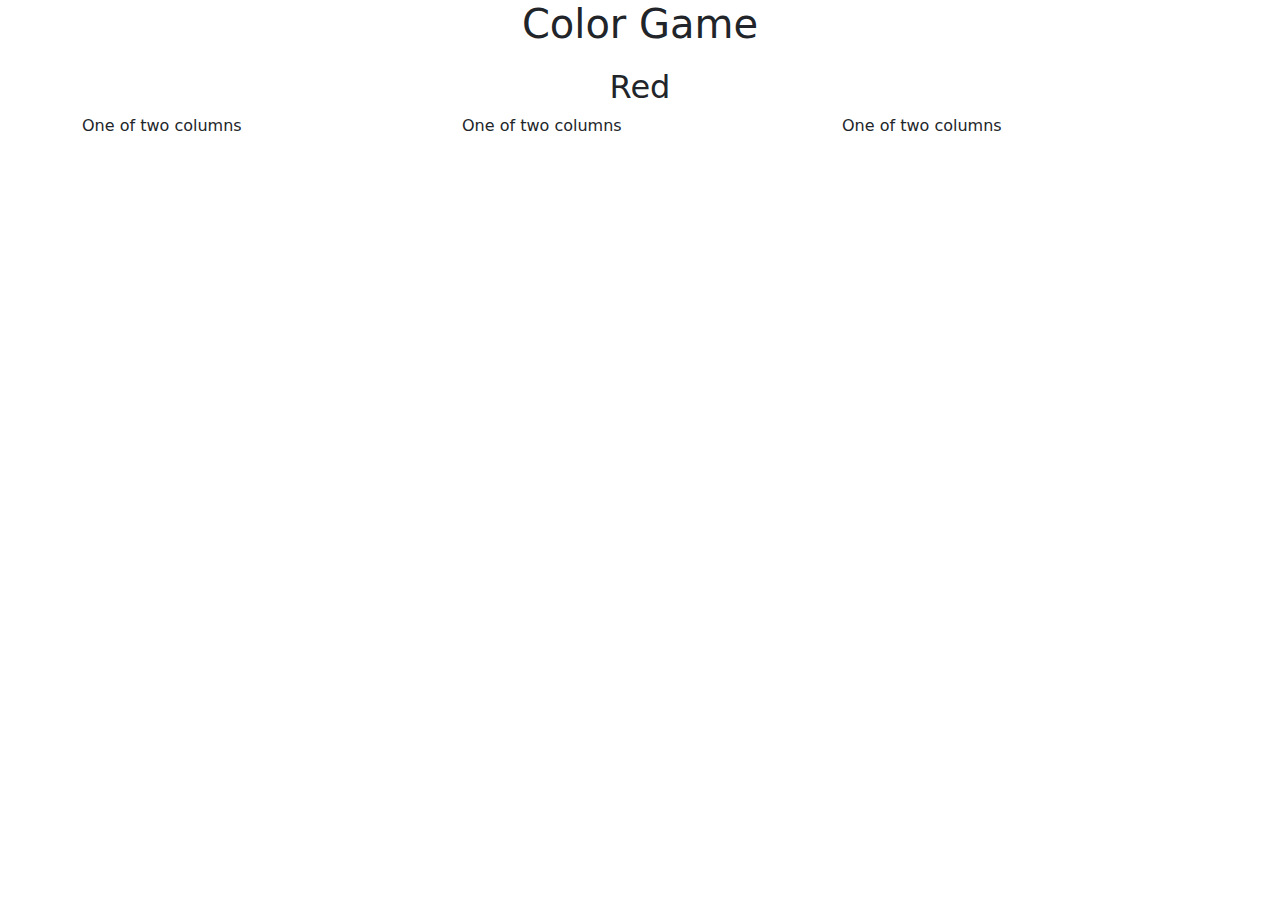
==== index.html @ 9f239ca3 "Update index.html" ====
<!DOCTYPE html>
<html lang="en">
<head>
    <meta charset="UTF-8">
    <meta http-equiv="X-UA-Compatible" content="IE=edge">
    <meta name="viewport" content="width=device-width, initial-scale=1.0">
    <title>Color Game</title>
    <link rel="stylesheet" href="https://cdn.jsdelivr.net/npm/bootstrap@5.2.2/dist/css/bootstrap.min.css">

    <style>
        h1.gameTitle {
            text-align: center;

        }

        h2.givenColor {
            text-align: center;
            margin-top: 20px;
        }

    </style>
</head>
<body>
    <div class="container">
        <h1 class="gameTitle">Color Game</h1>
        <h2 class="givenColor"> Red
            <span id="givenColor"></span>
        </h2>

        <div class="row justify-content-center">
            <div class="col-4">
              One of two columns
            </div>
            <div class="col-4">
              One of two columns
            </div>
            <div class="col-4">
                One of two columns
            </div>
          </div>

    </div>

    <script src="script.js"></script>
</body>
</html>
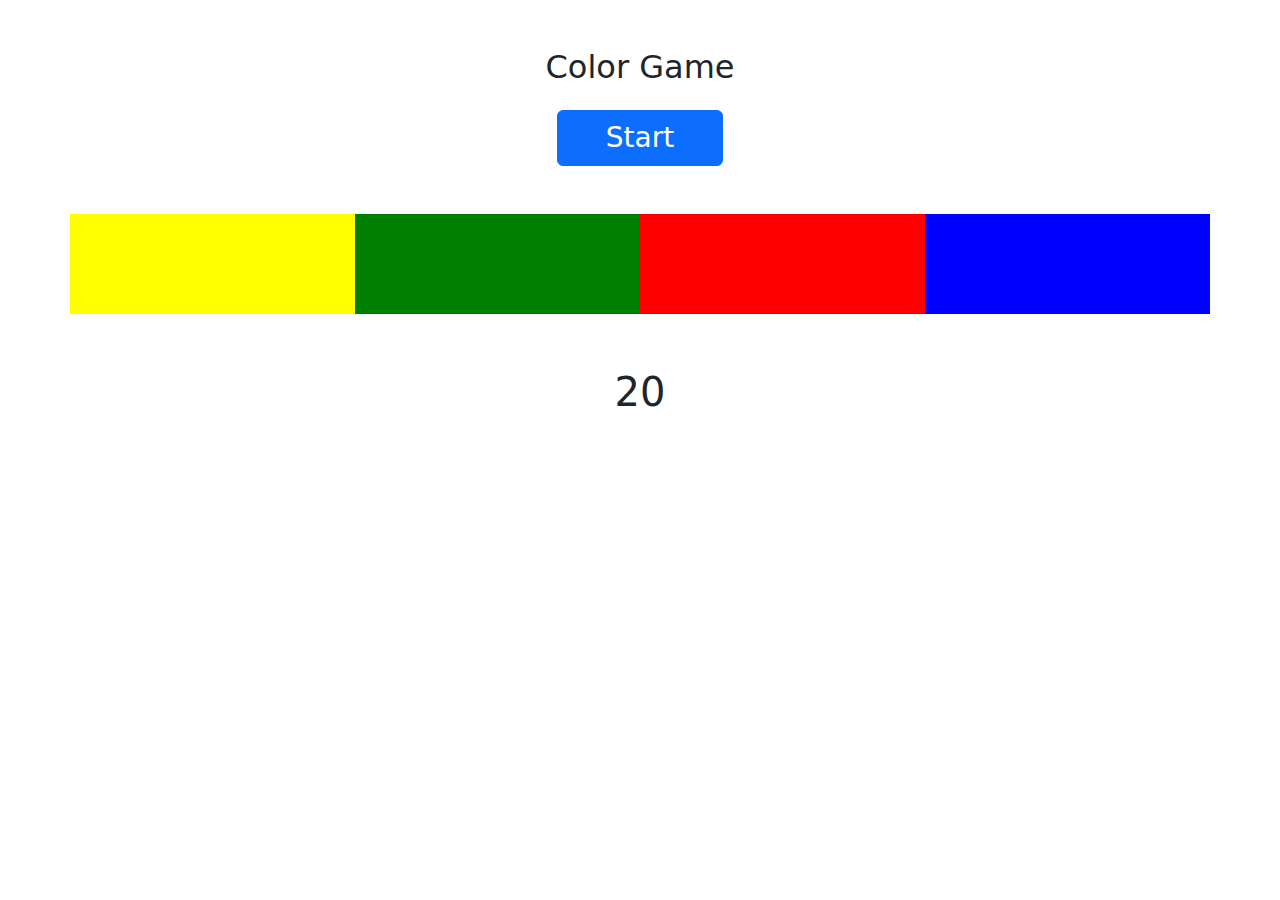
==== commit 7178a96f: "not yet fixed" ====
--- a/index.html
+++ b/index.html
@@ -5,42 +5,29 @@
     <meta http-equiv="X-UA-Compatible" content="IE=edge">
     <meta name="viewport" content="width=device-width, initial-scale=1.0">
     <title>Color Game</title>
+    <link rel="stylesheet" href="styles.css">
     <link rel="stylesheet" href="https://cdn.jsdelivr.net/npm/bootstrap@5.2.2/dist/css/bootstrap.min.css">
-
-    <style>
-        h1.gameTitle {
-            text-align: center;
-
-        }
-
-        h2.givenColor {
-            text-align: center;
-            margin-top: 20px;
-        }
-
-    </style>
 </head>
 <body>
-    <div class="container">
-        <h1 class="gameTitle">Color Game</h1>
-        <h2 class="givenColor"> Red
-            <span id="givenColor"></span>
-        </h2>
-
-        <div class="row justify-content-center">
-            <div class="col-4">
-              One of two columns
-            </div>
-            <div class="col-4">
-              One of two columns
-            </div>
-            <div class="col-4">
-                One of two columns
-            </div>
-          </div>
-
+    <div class="container text-center mt-5">
+        <h2>Color Game</h2>
+        <button id="startGame" class="btn btn-primary mt-3 px-5 fs-3">Start</button>
+        <div id="color1" class="text-success fs-1 fw-bold"></div>
+        <div class="row mt-5">
+                <div class="col yellow-box"></div>
+                <div class="col green-box"></div>
+                <div class="col red-box"></div>
+                <div class="col blue-box"></div>
+        </div>
+        <h1 class="text-center mt-3" id="result"></h1>
+        <div class="text-center fs-1 mt-5"><span id="time">20</span></div>
+</body>
+        
     </div>
 
+
+
     <script src="script.js"></script>
+    <script src="https://cdn.jsdelivr.net/npm/bootstrap@5.2.3/dist/js/bootstrap.bundle.min.js" integrity="sha384-kenU1KFdBIe4zVF0s0G1M5b4hcpxyD9F7jL+jjXkk+Q2h455rYXK/7HAuoJl+0I4" crossorigin="anonymous"></script>
 </body>
 </html>--- a/styles.css
+++ b/styles.css
@@ -0,0 +1,20 @@
+.yellow-box{
+    background-color:yellow;
+    height:100px;
+    width:100px;
+}
+.green-box{
+    background-color:green;
+    height:100px;
+    width:100px;
+}
+.red-box{
+    background-color:red;
+    height:100px;
+    width:100px;
+}
+.blue-box{
+    background-color:blue;
+    height:100px;
+    width:100px;
+}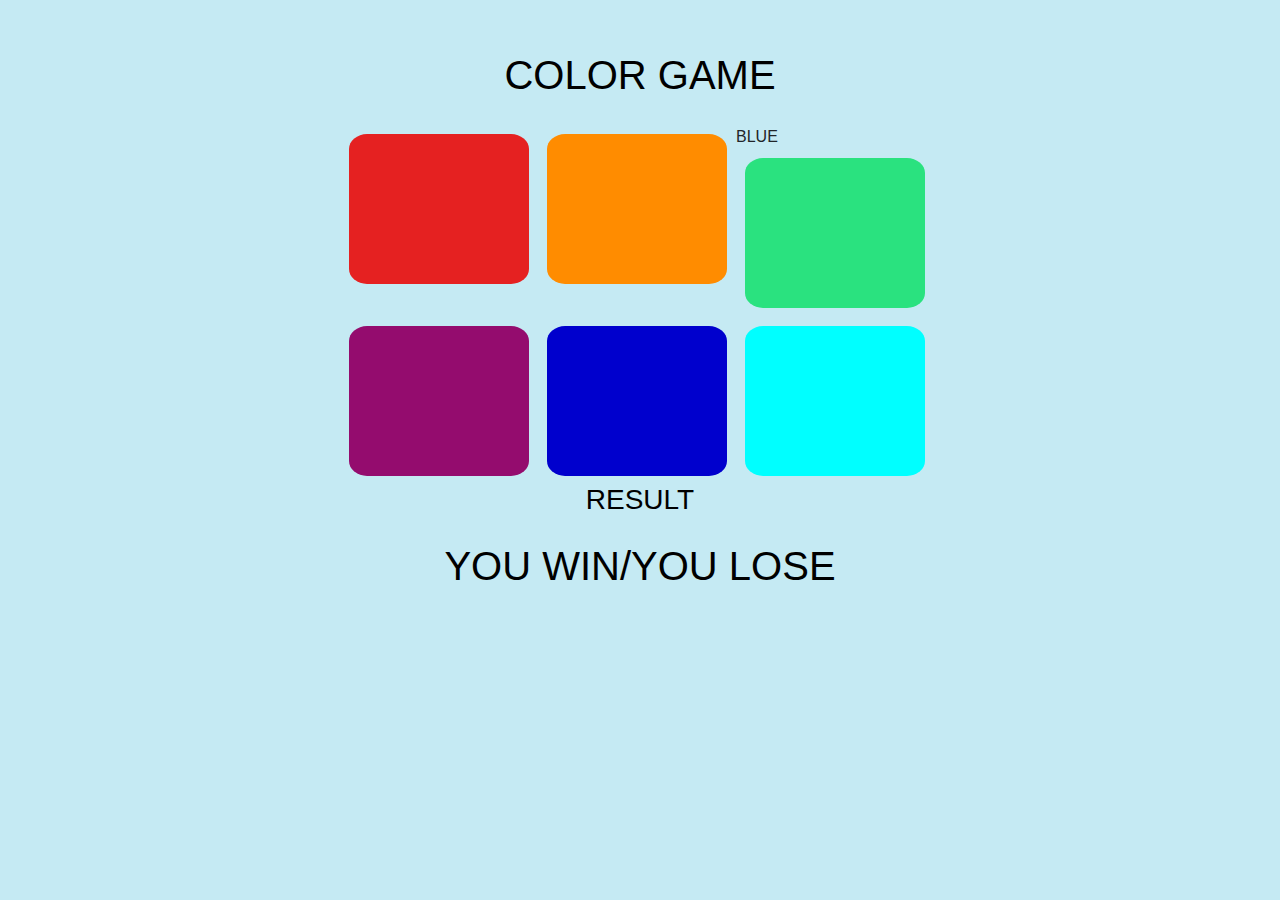
==== commit 11a8839f: "added random guess color name" ====
--- a/index.html
+++ b/index.html
@@ -5,26 +5,26 @@
     <meta http-equiv="X-UA-Compatible" content="IE=edge">
     <meta name="viewport" content="width=device-width, initial-scale=1.0">
     <title>Color Game</title>
-    <link rel="stylesheet" href="styles.css">
     <link rel="stylesheet" href="https://cdn.jsdelivr.net/npm/bootstrap@5.2.2/dist/css/bootstrap.min.css">
+    <link rel="stylesheet" href="style.css">
 </head>
 <body>
-    <div class="container text-center mt-5">
-        <h2>Color Game</h2>
-        <button id="startGame" class="btn btn-primary mt-3 px-5 fs-3">Start</button>
-        <div id="color1" class="text-success fs-1 fw-bold"></div>
-        <div class="row mt-5">
-                <div class="col yellow-box"></div>
-                <div class="col green-box"></div>
-                <div class="col red-box"></div>
-                <div class="col blue-box"></div>
+   
+    <div id="container">
+        <h1>Color Game</h1>
+        <span id="color-guess"></span>
+        <div class="box box1"></div>
+        <div class="box box2"></div>
+        <div class="box box3"></div>
+        <div class="box box4"></div>
+        <div class="box box5"></div>
+        <div class="box box6"></div>
+        <div id="result">
+            <h3>Result</h3>
+            <h1 id="result">YOU WIN/YOU LOSE</h1>
         </div>
-        <h1 class="text-center mt-3" id="result"></h1>
-        <div class="text-center fs-1 mt-5"><span id="time">20</span></div>
-</body>
-        
     </div>
-
+    
 
 
     <script src="script.js"></script>
--- a/style.css
+++ b/style.css
@@ -0,0 +1,56 @@
+body {
+    background-color: #c5eaf3;
+    margin: 0;
+    font-family: sans-serif;
+    font-weight: normal;
+    text-transform: uppercase;
+  }
+  
+  .box {
+    width: 180px;
+    border-radius: 10%;
+    padding-bottom: 25%;
+    float: left;
+    margin: 1.5%;
+    }
+    .box1{
+      background-color: #E52121;
+    }
+    .box2{
+      background-color: #FF8C00;
+    }
+    .box3{
+      background-color: #2AE27F;
+    }
+    .box4{
+      background-color: #940C6E;
+    }
+    .box5{
+      background-color: #0000CD;
+    }
+    .box6{
+      background-color: #00FFFF;
+    }
+
+    h1 {
+        color: black;
+        text-align: center;
+        line-height: 1.1;
+	    padding: 20px 0;
+    } 
+    
+    h3 {
+        color: black;
+        text-align: center;
+        line-height: 1.1;
+	    
+    }
+  
+  
+  #container {
+    max-width: 600px;
+	margin: 20px auto;
+    padding-top: 1%;
+    
+  }
+  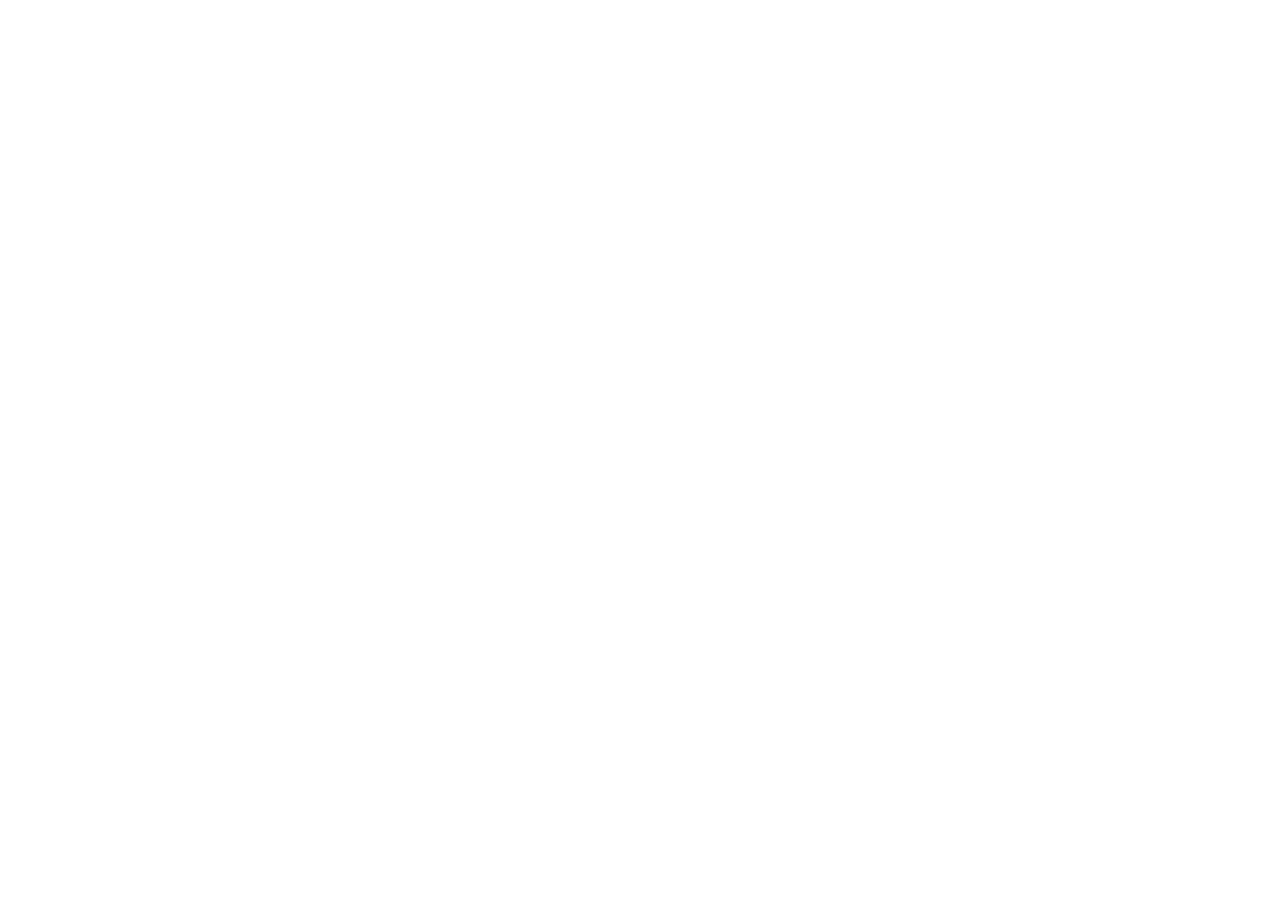
==== commit 7da338d0: "Add boxes" ====
--- a/index.html
+++ b/index.html
@@ -4,30 +4,21 @@
     <meta charset="UTF-8">
     <meta http-equiv="X-UA-Compatible" content="IE=edge">
     <meta name="viewport" content="width=device-width, initial-scale=1.0">
-    <title>Color Game</title>
+    <title>Document</title>
     <link rel="stylesheet" href="https://cdn.jsdelivr.net/npm/bootstrap@5.2.2/dist/css/bootstrap.min.css">
-    <link rel="stylesheet" href="style.css">
 </head>
 <body>
-   
+
     <div id="container">
-        <h1>Color Game</h1>
-        <span id="color-guess"></span>
-        <div class="box box1"></div>
-        <div class="box box2"></div>
-        <div class="box box3"></div>
-        <div class="box box4"></div>
-        <div class="box box5"></div>
-        <div class="box box6"></div>
-        <div id="result">
-            <h3>Result</h3>
-            <h1 id="result">YOU WIN/YOU LOSE</h1>
-        </div>
+        <div class="box"></div>
+        <div class="box"></div>
+        <div class="box"></div>
+        <div class="box"></div>
+        <div class="box"></div>
+        <div class="box"></div>
     </div>
     
 
-
     <script src="script.js"></script>
-    <script src="https://cdn.jsdelivr.net/npm/bootstrap@5.2.3/dist/js/bootstrap.bundle.min.js" integrity="sha384-kenU1KFdBIe4zVF0s0G1M5b4hcpxyD9F7jL+jjXkk+Q2h455rYXK/7HAuoJl+0I4" crossorigin="anonymous"></script>
 </body>
 </html>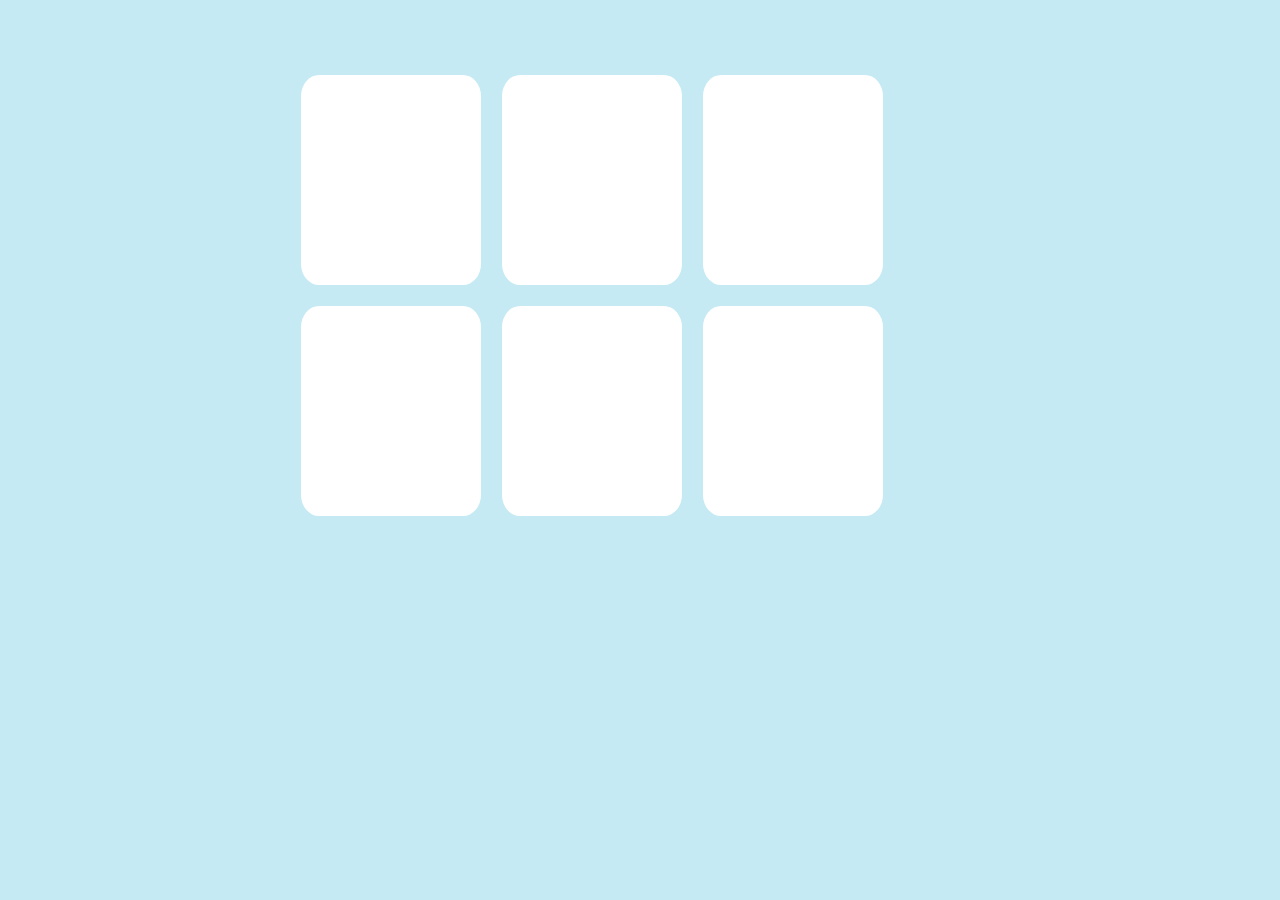
==== commit 39054cbe: "New Commit" ====
--- a/index.html
+++ b/index.html
@@ -6,9 +6,9 @@
     <meta name="viewport" content="width=device-width, initial-scale=1.0">
     <title>Document</title>
     <link rel="stylesheet" href="https://cdn.jsdelivr.net/npm/bootstrap@5.2.2/dist/css/bootstrap.min.css">
+    <link rel="stylesheet" href="style.css">
 </head>
 <body>
-
     <div id="container">
         <div class="box"></div>
         <div class="box"></div>
@@ -17,8 +17,7 @@
         <div class="box"></div>
         <div class="box"></div>
     </div>
-    
-
-    <script src="script.js"></script>
+        
+<script src="script.js"></script>
 </body>
 </html>--- a/style.css
+++ b/style.css
@@ -0,0 +1,24 @@
+body {
+    background-color: #c5eaf3;
+    margin: 0;
+    font-family: sans-serif;
+    font-weight: normal;
+    text-transform: uppercase;
+  }
+  
+  .box {
+    width: 180px;
+    background: white;
+    border-radius: 10%;
+    padding-bottom: 30%;
+    float: left;
+    margin: 1.5%;
+    
+    }
+  
+  #container {
+    margin: auto;
+    padding-top: 5%;
+    max-width: 700px;
+  }
+  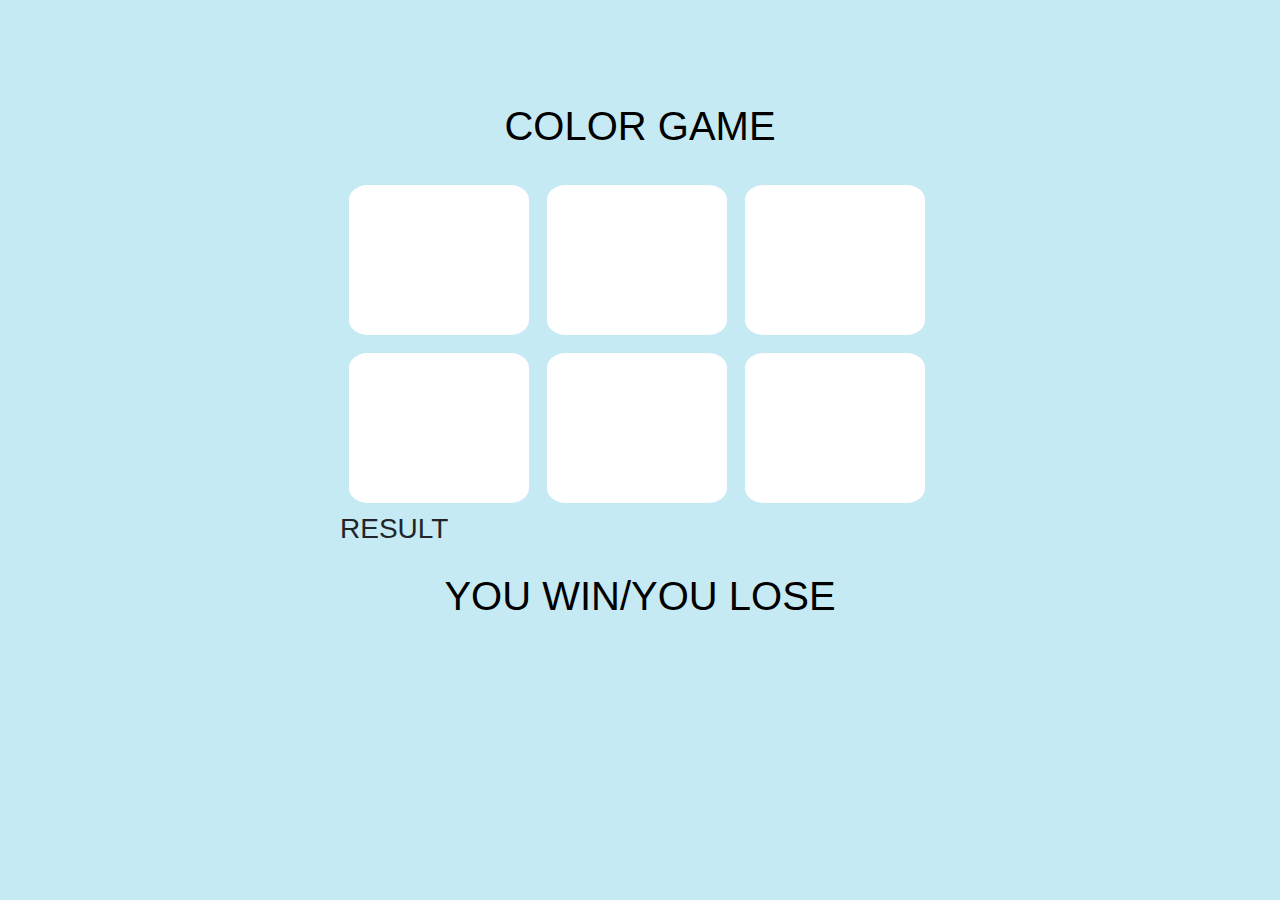
==== commit e30cf53c: "user interface" ====
--- a/index.html
+++ b/index.html
@@ -9,13 +9,21 @@
     <link rel="stylesheet" href="style.css">
 </head>
 <body>
+    <div>
+        
+    </div>
     <div id="container">
+        <h1>Color Game</h1>
         <div class="box"></div>
         <div class="box"></div>
         <div class="box"></div>
         <div class="box"></div>
         <div class="box"></div>
         <div class="box"></div>
+        <div id="result">
+            <h3>Result</h3>
+            <h1 id="result">YOU WIN/YOU LOSE</h1>
+        </div>
     </div>
         
 <script src="script.js"></script>
--- a/style.css
+++ b/style.css
@@ -10,15 +10,23 @@
     width: 180px;
     background: white;
     border-radius: 10%;
-    padding-bottom: 30%;
+    padding-bottom: 25%;
     float: left;
     margin: 1.5%;
     
     }
+
+    h1 {
+        color: black;
+        text-align: center;
+        line-height: 1.1;
+	    padding: 20px 0;
+    }
   
   #container {
-    margin: auto;
+    max-width: 600px;
+	margin: 20px auto;
     padding-top: 5%;
-    max-width: 700px;
+    
   }
   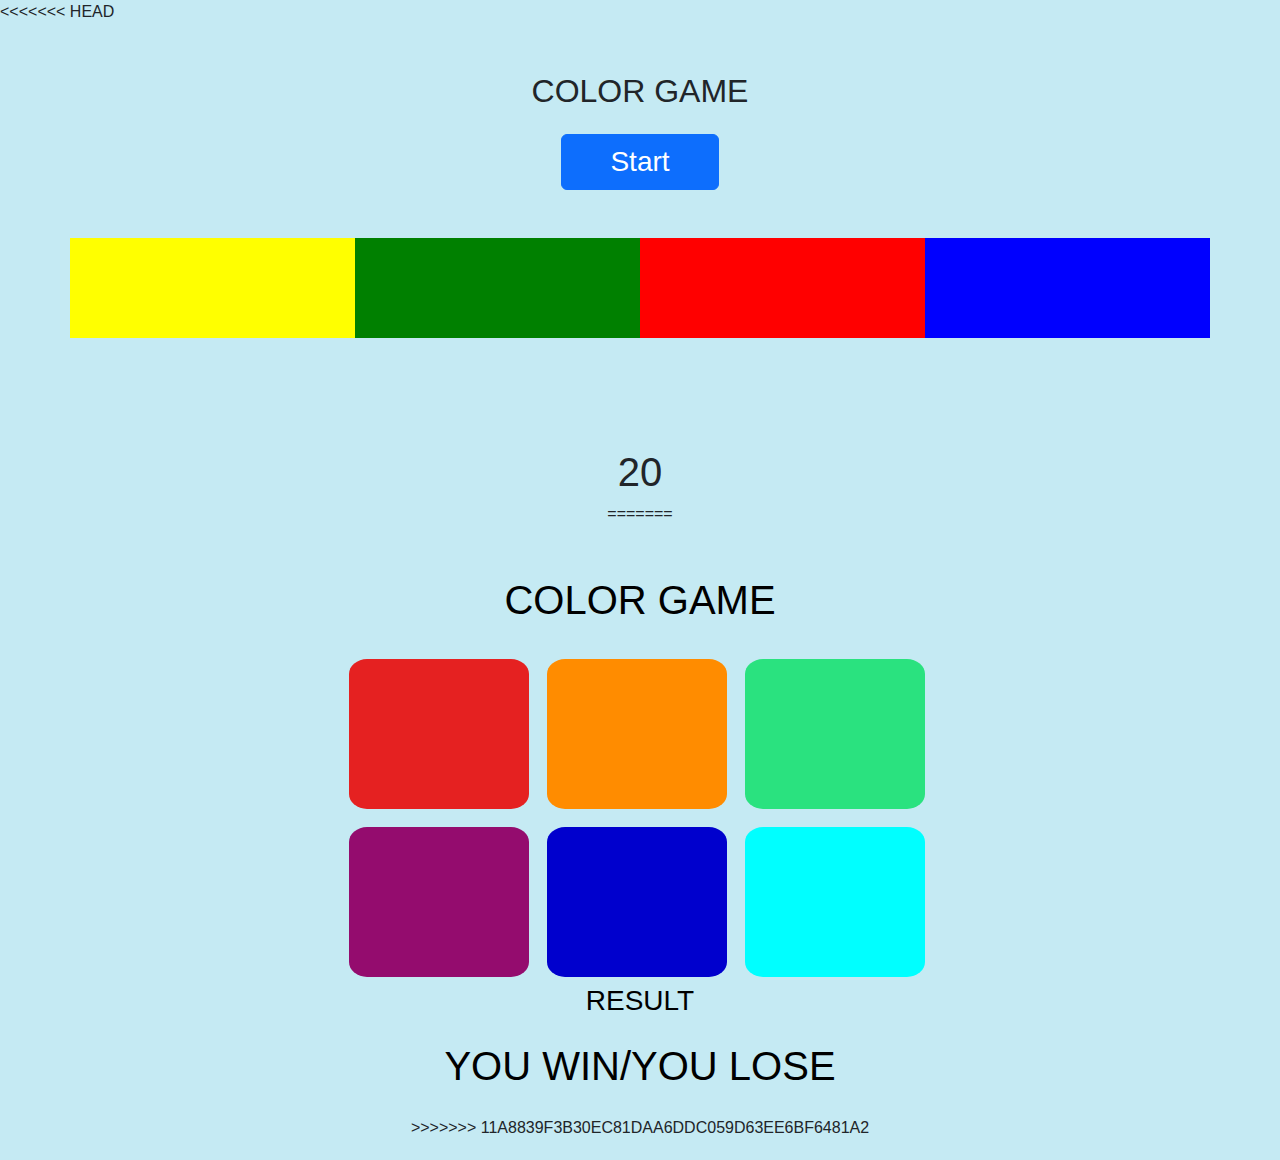
==== commit a8d2342a: "test" ====
--- a/index.html
+++ b/index.html
@@ -4,28 +4,48 @@
     <meta charset="UTF-8">
     <meta http-equiv="X-UA-Compatible" content="IE=edge">
     <meta name="viewport" content="width=device-width, initial-scale=1.0">
-    <title>Document</title>
+    <title>Color Game</title>
+    <link rel="stylesheet" href="styles.css">
     <link rel="stylesheet" href="https://cdn.jsdelivr.net/npm/bootstrap@5.2.2/dist/css/bootstrap.min.css">
     <link rel="stylesheet" href="style.css">
 </head>
 <body>
-    <div>
+<<<<<<< HEAD
+    <div class="container text-center mt-5">
+        <h2>Color Game</h2>
+        <button id="startGame" class="btn btn-primary mt-3 px-5 fs-3">Start</button>
+        <div id="color1" class="text-success fs-1 fw-bold"></div>
+        <div class="row mt-5">
+                <div class="col yellow-box"></div>
+                <div class="col green-box"></div>
+                <div class="col red-box"></div>
+                <div class="col blue-box"></div>
+        </div>
+        <h1 class="text-center mt-3" id="result"></h1>
+        <div class="text-center fs-1 mt-5"><span id="time">20</span></div>
+</body>
         
-    </div>
+=======
+   
     <div id="container">
         <h1>Color Game</h1>
-        <div class="box"></div>
-        <div class="box"></div>
-        <div class="box"></div>
-        <div class="box"></div>
-        <div class="box"></div>
-        <div class="box"></div>
+        <span id="color-guess"></span>
+        <div class="box box1"></div>
+        <div class="box box2"></div>
+        <div class="box box3"></div>
+        <div class="box box4"></div>
+        <div class="box box5"></div>
+        <div class="box box6"></div>
         <div id="result">
             <h3>Result</h3>
             <h1 id="result">YOU WIN/YOU LOSE</h1>
         </div>
+>>>>>>> 11a8839f3b30ec81daa6ddc059d63ee6bf6481a2
     </div>
-        
-<script src="script.js"></script>
+    
+
+
+    <script src="script.js"></script>
+    <script src="https://cdn.jsdelivr.net/npm/bootstrap@5.2.3/dist/js/bootstrap.bundle.min.js" integrity="sha384-kenU1KFdBIe4zVF0s0G1M5b4hcpxyD9F7jL+jjXkk+Q2h455rYXK/7HAuoJl+0I4" crossorigin="anonymous"></script>
 </body>
 </html>--- a/styles.css
+++ b/styles.css
@@ -0,0 +1,20 @@
+.yellow-box{
+    background-color:yellow;
+    height:100px;
+    width:100px;
+}
+.green-box{
+    background-color:green;
+    height:100px;
+    width:100px;
+}
+.red-box{
+    background-color:red;
+    height:100px;
+    width:100px;
+}
+.blue-box{
+    background-color:blue;
+    height:100px;
+    width:100px;
+}--- a/style.css
+++ b/style.css
@@ -8,12 +8,28 @@
   
   .box {
     width: 180px;
-    background: white;
     border-radius: 10%;
     padding-bottom: 25%;
     float: left;
     margin: 1.5%;
-    
+    }
+    .box1{
+      background-color: #E52121;
+    }
+    .box2{
+      background-color: #FF8C00;
+    }
+    .box3{
+      background-color: #2AE27F;
+    }
+    .box4{
+      background-color: #940C6E;
+    }
+    .box5{
+      background-color: #0000CD;
+    }
+    .box6{
+      background-color: #00FFFF;
     }
 
     h1 {
@@ -21,12 +37,20 @@
         text-align: center;
         line-height: 1.1;
 	    padding: 20px 0;
+    } 
+    
+    h3 {
+        color: black;
+        text-align: center;
+        line-height: 1.1;
+	    
     }
+  
   
   #container {
     max-width: 600px;
 	margin: 20px auto;
-    padding-top: 5%;
+    padding-top: 1%;
     
   }
   